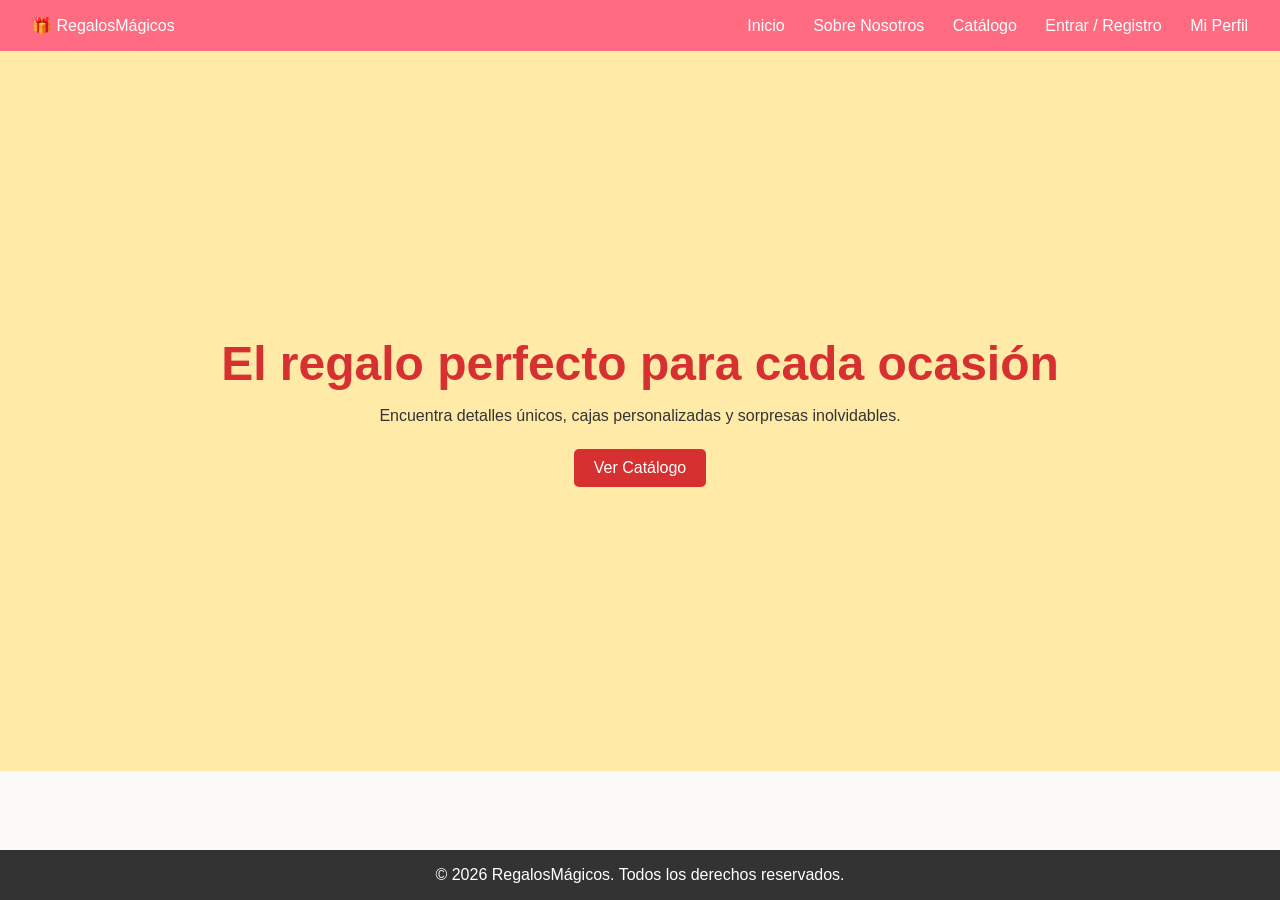
==== index.html @ 54ceaa35 "Subiendo carpeta de regalos" ====
<!DOCTYPE html>
<html lang="es">
<head>
    <meta charset="UTF-8">
    <meta name="viewport" content="width=device-width, initial-scale=1.0">
    <title>Tienda de Regalos | Inicio</title>
    <link rel="stylesheet" href="css/style.css">
</head>
<body>

    <!-- Menú de Navegación -->
    <header>
        <div class="logo">🎁 RegalosMágicos</div>
        <nav>
            <a href="index.html">Inicio</a>
            <a href="nosotros.html">Sobre Nosotros</a>
            <a href="catalogo.html">Catálogo</a>
            <a href="login.html">Entrar / Registro</a>
            <a href="perfil.html">Mi Perfil</a>
        </nav>
    </header>

    <!-- Contenido Principal -->
    <main class="hero">
        <div class="hero-content">
            <h1>El regalo perfecto para cada ocasión</h1>
            <p>Encuentra detalles únicos, cajas personalizadas y sorpresas inolvidables.</p>
            <a href="catalogo.html" class="btn">Ver Catálogo</a>
        </div>
    </main>

    <footer>
        <p>&copy; 2026 RegalosMágicos. Todos los derechos reservados.</p>
    </footer>

</body>
</html>
---- css/style.css ----
/* Configuraciones generales */
* {
    margin: 0;
    padding: 0;
    box-sizing: border-box;
    font-family: 'Segoe UI', Tahoma, Geneva, Verdana, sans-serif;
}

body {
    background-color: #fcf9f9;
    color: #333;
}

/* Navegación */
header {
    background-color: #ff6b81;
    color: white;
    padding: 1rem 2rem;
    display: flex;
    justify-content: space-between;
    align-items: center;
}

header a {
    color: white;
    text-decoration: none;
    margin-left: 1.5rem;
    font-weight: 500;
}

header a:hover {
    text-decoration: underline;
}

/* Landing Page (Hero) */
.hero {
    height: 80vh;
    display: flex;
    justify-content: center;
    align-items: center;
    text-align: center;
    background-color: #ffeaa7;
    padding: 2rem;
}

.hero h1 {
    font-size: 3rem;
    color: #d63031;
    margin-bottom: 1rem;
}

.btn {
    display: inline-block;
    margin-top: 1.5rem;
    padding: 10px 20px;
    background-color: #d63031;
    color: white;
    text-decoration: none;
    border-radius: 5px;
}

/* Catálogo Visual */
.catalogo-container {
    padding: 3rem 2rem;
    text-align: center;
}

.grid-productos {
    display: grid;
    grid-template-columns: repeat(auto-fit, minmax(250px, 1fr));
    gap: 2rem;
    margin-top: 2rem;
}

.producto-card {
    background: white;
    padding: 1rem;
    border-radius: 8px;
    box-shadow: 0 4px 6px rgba(0,0,0,0.1);
}

.img-placeholder {
    width: 100%;
    height: 200px;
    background-color: #ddd;
    display: flex;
    align-items: center;
    justify-content: center;
    color: #888;
    border-radius: 5px;
    margin-bottom: 1rem;
}

/* Footer */
footer {
    text-align: center;
    padding: 1rem;
    background-color: #333;
    color: white;
    position: fixed;
    bottom: 0;
    width: 100%;
}
/* =========================================
   EFECTO INTRO TIPO NETFLIX
   ========================================= */
#pantalla-intro {
    position: fixed;
    top: 0;
    left: 0;
    width: 100%;
    height: 100vh;
    background-color: #141414; /* Negro oscuro */
    display: flex;
    justify-content: center;
    align-items: center;
    z-index: 9999; /* Para que esté por encima de todo */
    transition: opacity 0.5s ease-out; /* Desvanecimiento suave */
}

.logo-animado {
    color: #e50914; /* Rojo vibrante */
    font-size: 4rem;
    font-family: Arial, sans-serif;
    letter-spacing: 2px;
    text-transform: uppercase;
    /* Aquí llamamos a la animación */
    animation: zoomNetflix 3s forwards;
}

/* Animación: Crece y desaparece */
@keyframes zoomNetflix {
    0% { transform: scale(0.5); opacity: 0; }
    30% { transform: scale(1.1); opacity: 1; }
    80% { transform: scale(1.3); opacity: 1; }
    100% { transform: scale(2); opacity: 0; }
}

/* =========================================
   VENTANITA (MODAL) DE BIENVENIDA
   ========================================= */
#modal-bienvenida {
    position: fixed;
    top: 0;
    left: 0;
    width: 100%;
    height: 100vh;
    background-color: rgba(0, 0, 0, 0.6); /* Fondo semi-transparente */
    display: flex;
    justify-content: center;
    align-items: center;
    z-index: 9998;
    
    /* Oculto por defecto */
    opacity: 0;
    pointer-events: none;
    transition: opacity 0.4s ease-in-out;
}

/* Clase que se activa con JavaScript */
.mostrar-modal {
    opacity: 1 !important;
    pointer-events: auto !important;
}

.modal-contenido {
    background-color: white;
    padding: 2.5rem;
    border-radius: 12px;
    text-align: center;
    box-shadow: 0 10px 25px rgba(0,0,0,0.3);
    transform: scale(0.9);
    transition: transform 0.3s ease;
}

.mostrar-modal .modal-contenido {
    transform: scale(1);
}

.modal-contenido h2 {
    color: #d63031;
    margin-bottom: 10px;
}
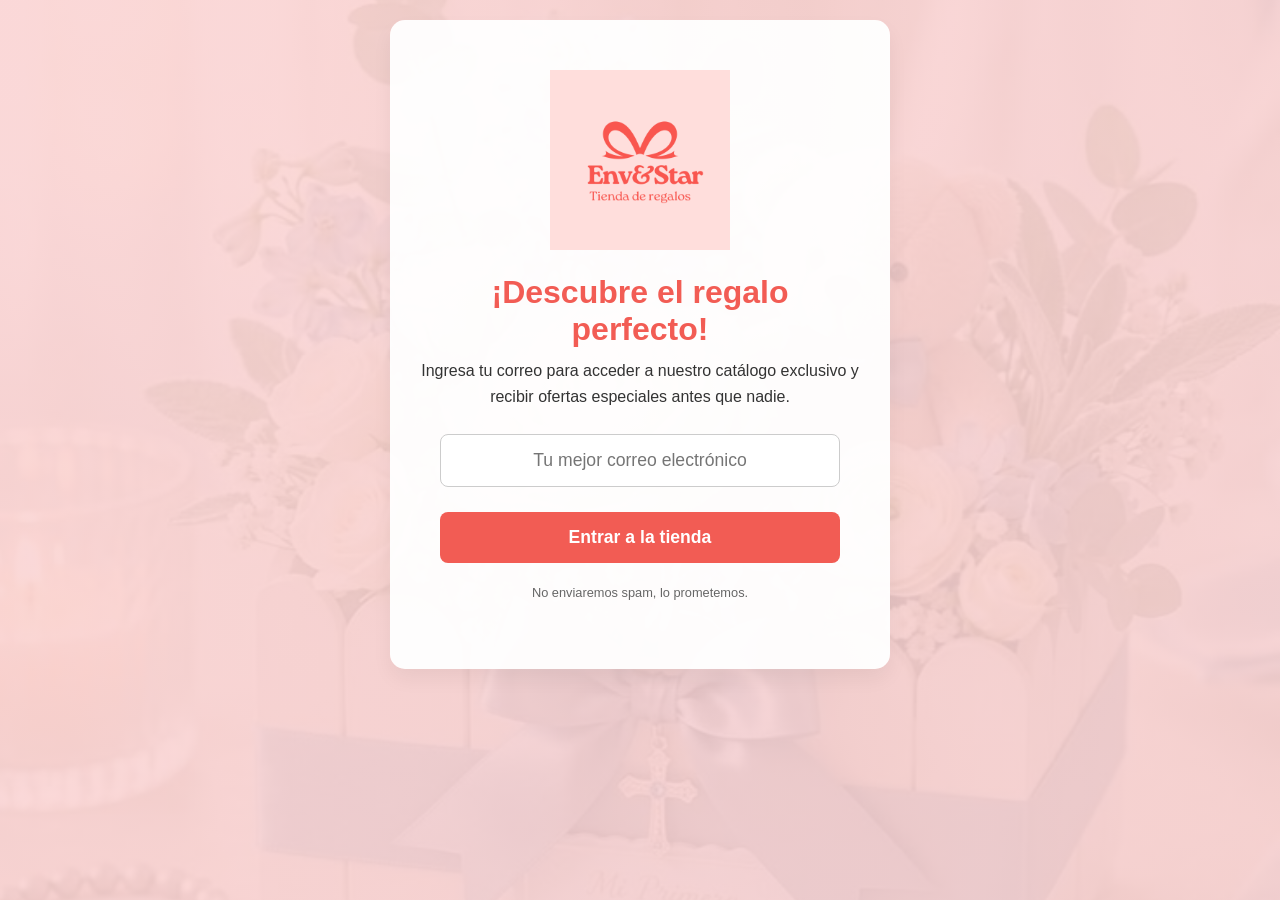
==== commit 9d34c60c: "modificaciones en diseno y logo" ====
--- a/index.html
+++ b/index.html
@@ -3,35 +3,37 @@
 <head>
     <meta charset="UTF-8">
     <meta name="viewport" content="width=device-width, initial-scale=1.0">
-    <title>Tienda de Regalos | Inicio</title>
+    <title>Bienvenidos | Env&Star</title>
     <link rel="stylesheet" href="css/style.css">
 </head>
-<body>
+<body style="justify-content: center; align-items: center; background: linear-gradient(rgba(250, 212, 212, 0.9), rgba(250, 212, 212, 0.9)), url('img/manualidad2.jpeg') center/cover;">
 
-    <!-- Menú de Navegación -->
-    <header>
-        <div class="logo">🎁 RegalosMágicos</div>
-        <nav>
-            <a href="index.html">Inicio</a>
-            <a href="nosotros.html">Sobre Nosotros</a>
-            <a href="catalogo.html">Catálogo</a>
-            <a href="login.html">Entrar / Registro</a>
-            <a href="perfil.html">Mi Perfil</a>
-        </nav>
-    </header>
-
-    <!-- Contenido Principal -->
-    <main class="hero">
-        <div class="hero-content">
-            <h1>El regalo perfecto para cada ocasión</h1>
-            <p>Encuentra detalles únicos, cajas personalizadas y sorpresas inolvidables.</p>
-            <a href="catalogo.html" class="btn">Ver Catálogo</a>
-        </div>
+    <main style="width: 100%; display: flex; justify-content: center; padding: 20px;">
+        <section class="tarjeta-seccion" style="max-width: 500px; padding: 50px 30px;">
+            <img src="img/Logo.png" alt="Env&Star Logo" style="max-width: 180px; margin-bottom: 20px;">
+            <h1 style="font-size: 2rem; margin-bottom: 10px;">¡Descubre el regalo perfecto!</h1>
+            <p>Ingresa tu correo para acceder a nuestro catálogo exclusivo y recibir ofertas especiales antes que nadie.</p>
+            
+            <form id="formMarketing" style="margin-top: 25px;">
+                <input type="email" id="correoMarketing" placeholder="Tu mejor correo electrónico" required style="padding: 15px; font-size: 1.1rem; text-align: center;">
+                <button type="submit" class="btn" style="padding: 15px; font-size: 1.1rem;">Entrar a la tienda</button>
+            </form>
+            
+            <p style="font-size: 0.8rem; margin-top: 20px; color: #666;">No enviaremos spam, lo prometemos.</p>
+        </section>
     </main>
 
-    <footer>
-        <p>&copy; 2026 RegalosMágicos. Todos los derechos reservados.</p>
-    </footer>
-
+    <script>
+        document.getElementById('formMarketing').addEventListener('submit', function(e) {
+            e.preventDefault(); // Evita que la página se recargue
+            
+            // Opcional: Aquí podrías guardar el correo en localStorage si lo necesitas después
+            const correo = document.getElementById('correoMarketing').value;
+            localStorage.setItem('leadCorreo', correo);
+            
+            // Redirigir a la tienda real
+            window.location.href = 'inicio.html';
+        });
+    </script>
 </body>
 </html>
--- a/css/style.css
+++ b/css/style.css
@@ -1,183 +1,179 @@
-/* Configuraciones generales */
+/* Paleta de colores */
+:root {
+    --color-principal: #f25c54;
+    --color-fondo: #fad4d4;
+    --blanco-transparente: rgba(255, 255, 255, 0.95);
+    --texto-oscuro: #333333;
+}
+
 * {
+    box-sizing: border-box;
     margin: 0;
     padding: 0;
-    box-sizing: border-box;
     font-family: 'Segoe UI', Tahoma, Geneva, Verdana, sans-serif;
 }
 
 body {
-    background-color: #fcf9f9;
-    color: #333;
+    background-color: var(--color-fondo);
+    color: var(--texto-oscuro);
+    min-height: 100vh;
+    display: flex;
+    flex-direction: column;
 }
 
 /* Navegación */
-header {
-    background-color: #ff6b81;
-    color: white;
-    padding: 1rem 2rem;
+nav {
+    background-color: var(--color-principal);
+    padding: 15px 30px;
     display: flex;
     justify-content: space-between;
     align-items: center;
-}
-
-header a {
-    color: white;
-    text-decoration: none;
-    margin-left: 1.5rem;
-    font-weight: 500;
-}
-
-header a:hover {
-    text-decoration: underline;
-}
-
-/* Landing Page (Hero) */
-.hero {
-    height: 80vh;
-    display: flex;
-    justify-content: center;
-    align-items: center;
-    text-align: center;
-    background-color: #ffeaa7;
-    padding: 2rem;
-}
-
-.hero h1 {
-    font-size: 3rem;
-    color: #d63031;
-    margin-bottom: 1rem;
-}
-
-.btn {
-    display: inline-block;
-    margin-top: 1.5rem;
-    padding: 10px 20px;
-    background-color: #d63031;
-    color: white;
-    text-decoration: none;
-    border-radius: 5px;
-}
-
-/* Catálogo Visual */
-.catalogo-container {
-    padding: 3rem 2rem;
-    text-align: center;
-}
-
-.grid-productos {
-    display: grid;
-    grid-template-columns: repeat(auto-fit, minmax(250px, 1fr));
-    gap: 2rem;
-    margin-top: 2rem;
-}
-
-.producto-card {
-    background: white;
-    padding: 1rem;
-    border-radius: 8px;
     box-shadow: 0 4px 6px rgba(0,0,0,0.1);
 }
 
-.img-placeholder {
-    width: 100%;
-    height: 200px;
-    background-color: #ddd;
+.logo-container {
     display: flex;
     align-items: center;
-    justify-content: center;
-    color: #888;
-    border-radius: 5px;
-    margin-bottom: 1rem;
+    gap: 10px;
+    font-weight: bold;
+    font-size: 1.5rem;
+    color: white;
+    text-decoration: none;
 }
 
-/* Footer */
-footer {
-    text-align: center;
-    padding: 1rem;
-    background-color: #333;
+.logo-container img {
+    height: 50px;
+    background-color: var(--color-fondo);
+    border-radius: 5px;
+    padding: 2px;
+}
+
+nav ul {
+    list-style: none;
+    display: flex;
+    gap: 20px;
+}
+
+nav ul li a {
     color: white;
-    position: fixed;
-    bottom: 0;
-    width: 100%;
+    text-decoration: none;
+    font-weight: bold;
+    transition: opacity 0.3s;
 }
-/* =========================================
-   EFECTO INTRO TIPO NETFLIX
-   ========================================= */
-#pantalla-intro {
-    position: fixed;
-    top: 0;
-    left: 0;
-    width: 100%;
-    height: 100vh;
-    background-color: #141414; /* Negro oscuro */
+
+nav ul li a:hover { opacity: 0.8; }
+
+/* Contenedor Principal */
+main {
+    flex: 1;
+    padding: 40px 20px;
     display: flex;
     justify-content: center;
-    align-items: center;
-    z-index: 9999; /* Para que esté por encima de todo */
-    transition: opacity 0.5s ease-out; /* Desvanecimiento suave */
+    align-items: flex-start;
 }
 
-.logo-animado {
-    color: #e50914; /* Rojo vibrante */
-    font-size: 4rem;
-    font-family: Arial, sans-serif;
-    letter-spacing: 2px;
-    text-transform: uppercase;
-    /* Aquí llamamos a la animación */
-    animation: zoomNetflix 3s forwards;
+.tarjeta-seccion {
+    background-color: var(--blanco-transparente);
+    padding: 40px;
+    border-radius: 15px;
+    width: 100%;
+    max-width: 800px;
+    box-shadow: 0 10px 20px rgba(0,0,0,0.05);
+    text-align: center;
+    animation: fadeIn 0.4s ease-in-out;
 }
 
-/* Animación: Crece y desaparece */
-@keyframes zoomNetflix {
-    0% { transform: scale(0.5); opacity: 0; }
-    30% { transform: scale(1.1); opacity: 1; }
-    80% { transform: scale(1.3); opacity: 1; }
-    100% { transform: scale(2); opacity: 0; }
+@keyframes fadeIn {
+    from { opacity: 0; transform: translateY(10px); }
+    to { opacity: 1; transform: translateY(0); }
 }
 
-/* =========================================
-   VENTANITA (MODAL) DE BIENVENIDA
-   ========================================= */
-#modal-bienvenida {
-    position: fixed;
-    top: 0;
-    left: 0;
-    width: 100%;
-    height: 100vh;
-    background-color: rgba(0, 0, 0, 0.6); /* Fondo semi-transparente */
-    display: flex;
-    justify-content: center;
-    align-items: center;
-    z-index: 9998;
-    
-    /* Oculto por defecto */
-    opacity: 0;
-    pointer-events: none;
-    transition: opacity 0.4s ease-in-out;
+h1, h2 { 
+    color: var(--color-principal); 
+    margin-bottom: 20px; 
+}
+p { 
+    line-height: 1.6; 
+    margin-bottom: 15px; 
 }
 
-/* Clase que se activa con JavaScript */
-.mostrar-modal {
-    opacity: 1 !important;
-    pointer-events: auto !important;
+/* Botones y Formularios */
+.btn {
+    background-color: var(--color-principal);
+    color: white;
+    border: none;
+    padding: 12px 25px;
+    font-size: 1rem;
+    border-radius: 8px;
+    cursor: pointer;
+    font-weight: bold;
+    text-decoration: none;
+    display: inline-block;
+    transition: transform 0.2s;
+    margin-top: 10px;
+}
+.btn:hover { transform: scale(1.05); }
+.btn-secundario {
+    background-color: transparent;
+    color: var(--color-principal);
+    border: 2px solid var(--color-principal);
 }
 
-.modal-contenido {
-    background-color: white;
-    padding: 2.5rem;
-    border-radius: 12px;
-    text-align: center;
-    box-shadow: 0 10px 25px rgba(0,0,0,0.3);
-    transform: scale(0.9);
-    transition: transform 0.3s ease;
+form { 
+    display: flex; 
+    flex-direction: column; 
+    gap: 15px; 
+    max-width: 400px; 
+    margin: 0 auto; 
+}
+input, textarea { 
+    padding: 12px; 
+    border: 1px solid #ccc; 
+    border-radius: 8px; 
+    font-size: 1rem; 
 }
 
-.mostrar-modal .modal-contenido {
-    transform: scale(1);
+/* Catálogo Grid */
+.grid-catalogo {
+    display: grid;
+    grid-template-columns: repeat(auto-fill, minmax(220px, 1fr));
+    gap: 20px;
+    margin-top: 20px;
+    text-align: left;
+}
+.producto-card { 
+    background: white; 
+    padding: 15px;
+    border-radius: 10px; 
+    box-shadow: 0 2px 5px rgba(0,0,0,0.1); 
+    text-align: center; 
+}
+.producto-card img { 
+    width: 100%;
+    height: 180px; 
+    object-fit: cover; 
+    border-radius: 8px; 
+    margin-bottom: 10px; 
 }
 
-.modal-contenido h2 {
-    color: #d63031;
-    margin-bottom: 10px;
+/* Alertas Modal */
+.modal-overlay { 
+    display: none; 
+    position: fixed; 
+    top: 0; 
+    left: 0; 
+    width: 100%; 
+    height: 100%; 
+    background: rgba(0,0,0,0.6); 
+    justify-content: center; 
+    align-items: center; 
+    z-index: 1000; 
+}
+.modal-box { 
+    background: white; 
+    padding: 30px; 
+    border-radius: 12px; 
+    text-align: center; 
+    min-width: 300px; 
+    box-shadow: 0 15px 30px rgba(0,0,0,0.2); 
 }
